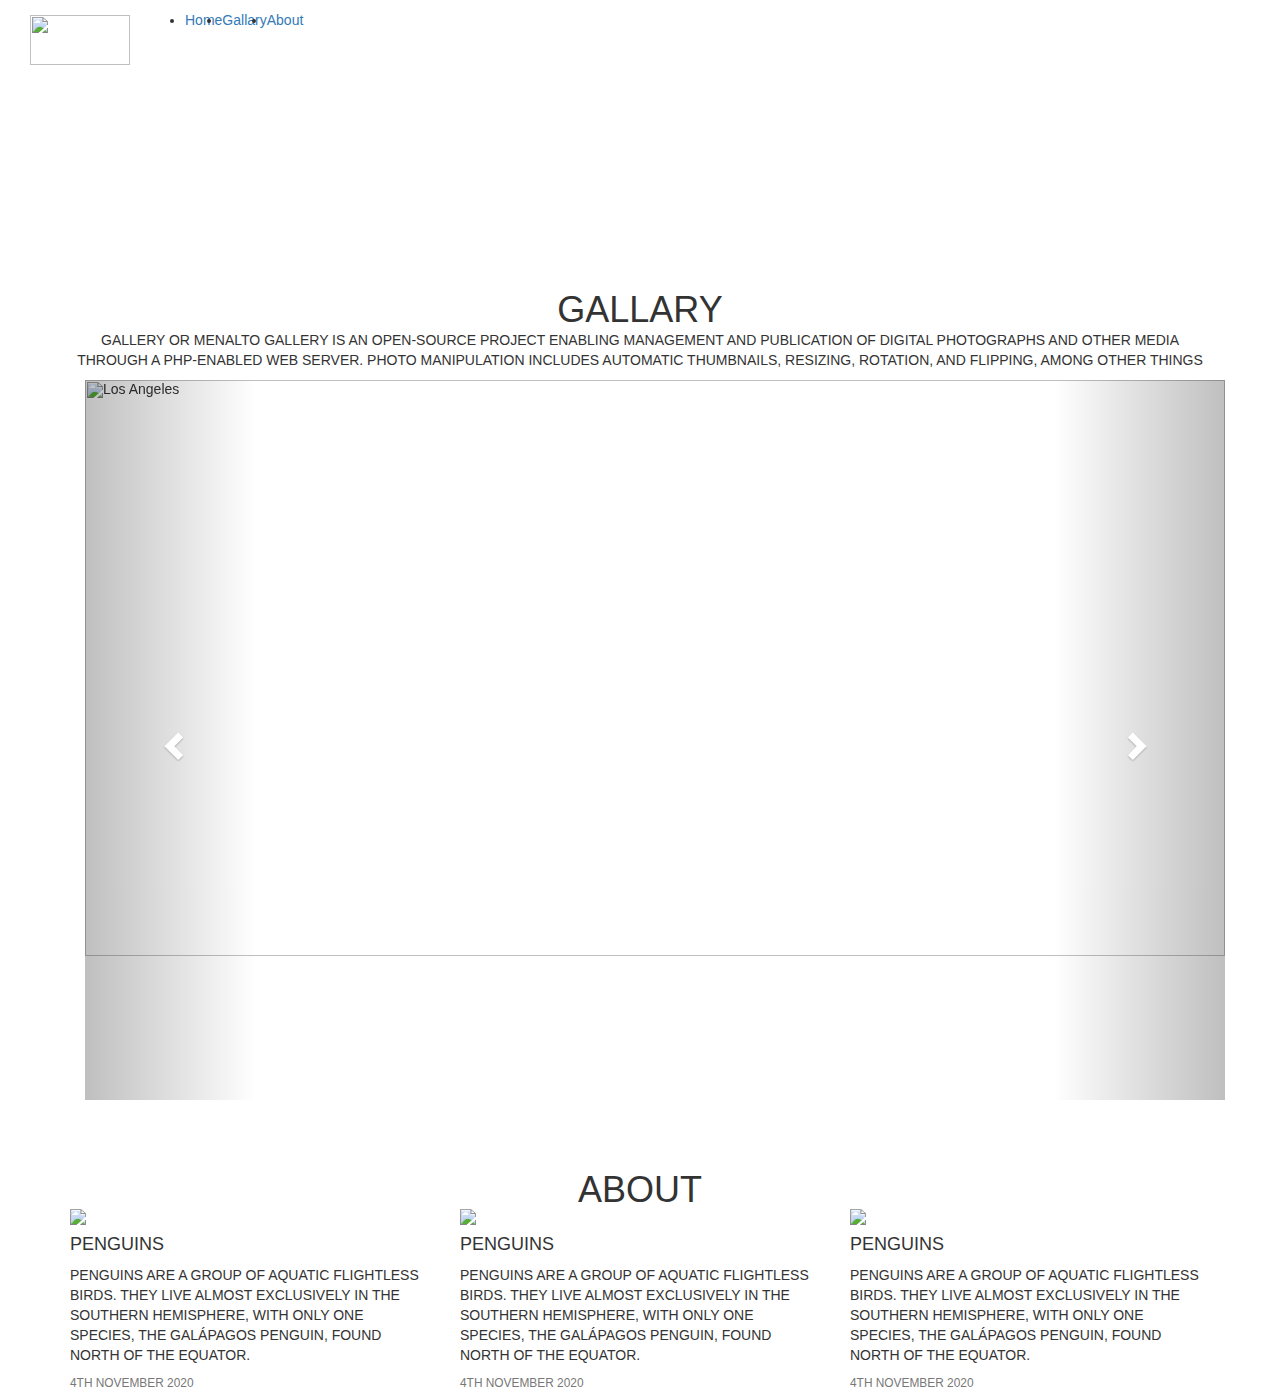
==== demo2.html @ 54f531d8 "Html Files Uploaded" ====
<html  style="scroll-behavior: smooth;">
    <head>
        <title>
            One Page Website
        </title>
        <link rel="stylesheet" href="bootstrap/css/bootstrap.min.css">
        <link rel="stylesheet" href="https://maxcdn.bootstrapcdn.com/bootstrap/3.4.1/css/bootstrap.min.css">
  <script src="https://ajax.googleapis.com/ajax/libs/jquery/3.5.1/jquery.min.js"></script>
  <script src="https://maxcdn.bootstrapcdn.com/bootstrap/3.4.1/js/bootstrap.min.js"></script>
  <style>
      section{
    padding-top: 70px;
 
}
  </style>
    </head>
    <body>
        <div class="container-fluid">
            <div class="navbar-nav navbar-expand bg-dark navbar-dark fixed-top" >
                <a href="demo2.php" class="navbar-brand"><img src="img/mobio-logo.png" height="50px" width="100px"></a>
                <ul class="navbar-nav ml-auto ">
                    <li class="nav-item px-2 h5">
                        <a class="nav-link" href="#home">Home</a>
                    </li>
                    <li class="nav-item px-2 h5">
                        <a class="nav-link" href="#gallary">Gallary</a>
                    </li>
                    <li class="nav-item px-2 h5">
                        <a class="nav-link" href="#about">About</a>
                    </li>
                </ul>
            </div>
        </div>
        <section id="home">
            <div class="container h-100 mw-100" style="background-image: url('img/53.jpg'); background-size: 100% 100%;" >
            </div>
        </section>
        <section id="gallary" style="margin-top: 100px;">
            <div class="container h-100 mx-auto" >
                <div class="text-center text-uppercase  mt-5">
                    <span class="h1 text-decoration-underline">Gallary</span>
                    <p>
                        Gallery or Menalto Gallery is an open-source project enabling management and publication of digital photographs and other media through a PHP-enabled web server. Photo manipulation includes automatic thumbnails, resizing, rotation, and flipping, among other things
                    </p>
                </div>
                <div class="container">
                    <div id="slider" class="carousel slide" data-ride="carousel">
                      <!-- Indicators -->
                      <ol class="carousel-indicators">
                          <li data-target="#slider" data-slide-to="0" class="active"></li>
                          <li data-target="#slider" data-slide-to="1"></li>
                          <li data-target="#slider" data-slide-to="2"></li>
                      </ol>
                      <!-- Wrapper for slides -->
                      <div class="carousel-inner">
                        <div class="item active">
                          <img src="img/Jellyfish.jpg" alt="Los Angeles" style="width:100%; height: 80%;">
                        </div>
                  
                        <div class="item">
                          <img src="img/Koala.jpg" alt="Chicago" style="width:100%; height: 80%;">
                        </div>
                      
                        <div class="item">
                          <img src="img/Lighthouse.jpg" alt="New york" style="width:100%; height: 80%;">
                        </div>
                      </div>
                  
                      <!-- Left and right controls -->
                      <a class="left carousel-control" href="#slider" data-slide="prev">
                        <span class="glyphicon glyphicon-chevron-left"></span>
                          <span class="sr-only">Prev</span>
                      </a>
                      <a class="right carousel-control" href="#slider" data-slide="next">
                        <span class="glyphicon glyphicon-chevron-right"></span>
                          <span class="sr-only">Next</span>
                      </a>
                    </div>
                  </div>
            </div>
        </section>
        <section id="about" class="mt-10">
            <div class="container h-100 mx-auto text-uppercase" >
                <div class="text-center text-uppercase mt-5">
                    <span class="h1">About</span>
                </div>
                <div class="row">
                    <div class="col-md-4">
                        <div class="card">
                            <img class="card-img-top" src="img/Penguins.jpg">
                            <div class="card-body">
                                <h4 class="card-title">
                                    Penguins
                                </h4>
                                <p class="card-text">
                                    Penguins are a group of aquatic flightless birds. They live almost exclusively in the Southern Hemisphere, with only one species, the Galápagos penguin, found north of the equator.
                                    
                                </p>
                                <div class="card-text">
                                    <small class="text-muted">4th November 2020</small>    
                                </div>
                                
                            </div>
                        </div>
                    </div>
                    <div class="col-md-4">
                        <div class="card">
                            <img class="card-img-top" src="img/Penguins.jpg">
                            <div class="card-body">
                                <h4 class="card-title">
                                    Penguins
                                </h4>
                                <p class="card-text">
                                    Penguins are a group of aquatic flightless birds. They live almost exclusively in the Southern Hemisphere, with only one species, the Galápagos penguin, found north of the equator.
                                    
                                </p>
                                <div class="card-text">
                                    <small class="text-muted">4th November 2020</small>    
                                </div>
                                
                            </div>
                        </div>
                    </div>
                    <div class="col-md-4">
                        <div class="card">
                            <img class="card-img-top" src="img/Penguins.jpg">
                            <div class="card-body">
                                <h4 class="card-title">
                                    Penguins
                                </h4>
                                <p class="card-text">
                                    Penguins are a group of aquatic flightless birds. They live almost exclusively in the Southern Hemisphere, with only one species, the Galápagos penguin, found north of the equator.
                                    
                                </p>
                                <div class="card-text">
                                    <small class="text-muted">4th November 2020</small>    
                                </div>
                                
                            </div>
                        </div>
                    </div>
                </div>
            </div>
        </section>
    </body>
</html>
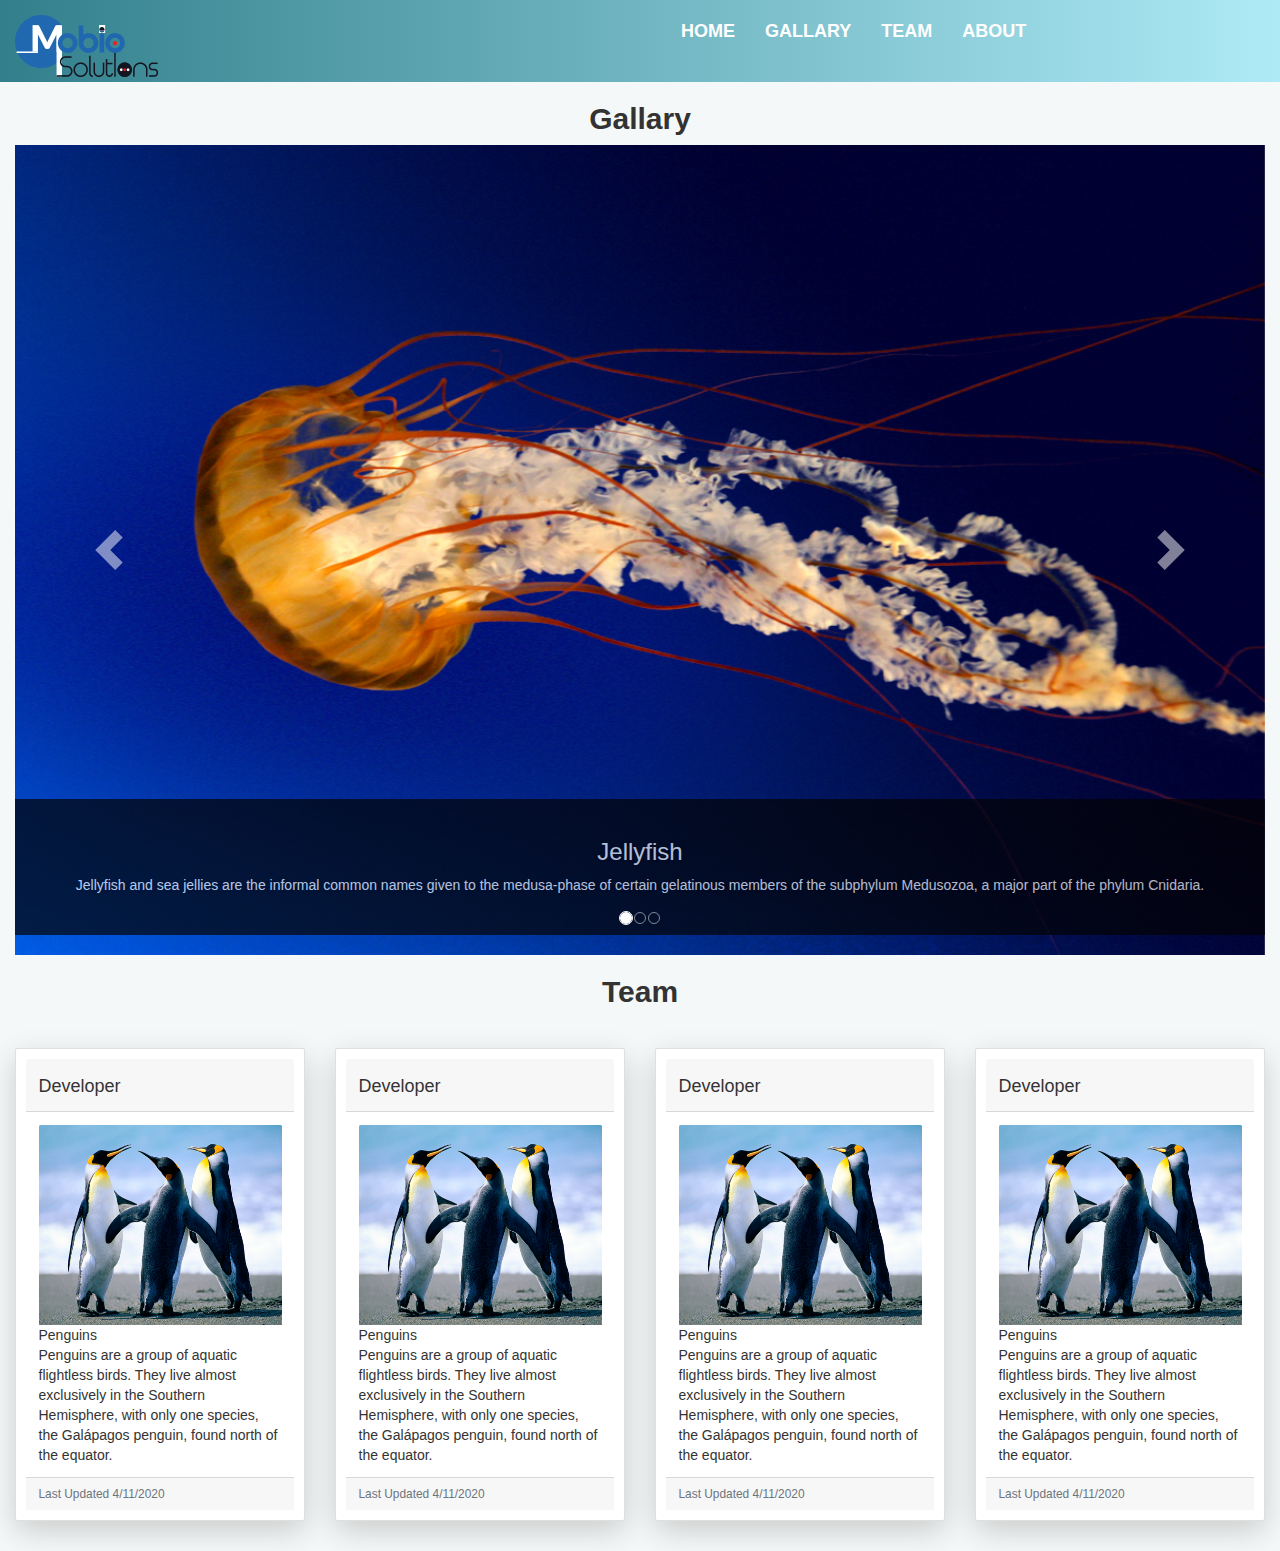
==== commit 688f635a: ""Bostrap Responve Demo"" ====
--- a/demo2.html
+++ b/demo2.html
@@ -4,143 +4,174 @@
             One Page Website
         </title>
         <link rel="stylesheet" href="bootstrap/css/bootstrap.min.css">
+        <script src="bootstrap/js/bootstrap.min.js"></script>
+        <script src="bootstrap2/js/dist/carousel.js"></script>
+        <link rel="stylesheet" href="https://cdn.jsdelivr.net/npm/bootstrap@4.5.3/dist/css/bootstrap.min.css" integrity="sha384-TX8t27EcRE3e/ihU7zmQxVncDAy5uIKz4rEkgIXeMed4M0jlfIDPvg6uqKI2xXr2" crossorigin="anonymous">
+<script src="https://cdn.jsdelivr.net/npm/bootstrap@4.5.3/dist/js/bootstrap.bundle.min.js" integrity="sha384-ho+j7jyWK8fNQe+A12Hb8AhRq26LrZ/JpcUGGOn+Y7RsweNrtN/tE3MoK7ZeZDyx" crossorigin="anonymous"></script>
+        <script src="https://code.jquery.com/jquery-3.5.1.slim.min.js" integrity="sha384-DfXdz2htPH0lsSSs5nCTpuj/zy4C+OGpamoFVy38MVBnE+IbbVYUew+OrCXaRkfj" crossorigin="anonymous"></script>
+<script src="https://cdn.jsdelivr.net/npm/popper.js@1.16.1/dist/umd/popper.min.js" integrity="sha384-9/reFTGAW83EW2RDu2S0VKaIzap3H66lZH81PoYlFhbGU+6BZp6G7niu735Sk7lN" crossorigin="anonymous"></script>
+<script src="https://cdn.jsdelivr.net/npm/bootstrap@4.5.3/dist/js/bootstrap.min.js" integrity="sha384-w1Q4orYjBQndcko6MimVbzY0tgp4pWB4lZ7lr30WKz0vr/aWKhXdBNmNb5D92v7s" crossorigin="anonymous"></script>
         <link rel="stylesheet" href="https://maxcdn.bootstrapcdn.com/bootstrap/3.4.1/css/bootstrap.min.css">
-  <script src="https://ajax.googleapis.com/ajax/libs/jquery/3.5.1/jquery.min.js"></script>
-  <script src="https://maxcdn.bootstrapcdn.com/bootstrap/3.4.1/js/bootstrap.min.js"></script>
+        <script src="https://ajax.googleapis.com/ajax/libs/jquery/3.5.1/jquery.min.js"></script>
+        <script src="https://maxcdn.bootstrapcdn.com/bootstrap/3.4.1/js/bootstrap.min.js"></script>
   <style>
-      section{
-    padding-top: 70px;
- 
-}
-  </style>
+      /* section{
+        padding-top: 70px;   
+    } */
+    li a{
+        color: white;
+    }
+    .carousel-item img{
+        width: 100%;
+        height: 90%;
+    }
+    .carousel-control-next-icon, .carousel-control-prev-icon{
+        width: 40px;
+        height: 40px;
+    }
+    .carousel-caption{
+        background-color: rgb(3, 3, 3);
+        width:100%;
+        left: 0;
+        opacity: 0.7;
+        color: white;
+    }
+    </style>
     </head>
     <body>
-        <div class="container-fluid">
-            <div class="navbar-nav navbar-expand bg-dark navbar-dark fixed-top" >
-                <a href="demo2.php" class="navbar-brand"><img src="img/mobio-logo.png" height="50px" width="100px"></a>
-                <ul class="navbar-nav ml-auto ">
-                    <li class="nav-item px-2 h5">
-                        <a class="nav-link" href="#home">Home</a>
-                    </li>
-                    <li class="nav-item px-2 h5">
-                        <a class="nav-link" href="#gallary">Gallary</a>
-                    </li>
-                    <li class="nav-item px-2 h5">
-                        <a class="nav-link" href="#about">About</a>
-                    </li>
-                </ul>
+        
+        <div class="row" style="background-image: linear-gradient(to right, rgb(49, 126, 139), rgb(175, 236, 247));">
+            <div class="col-md-6">
+                <a class="navbar-brand" href="#"><img src="img/mobio-logo.png"></a>
+            </div>
+            <div class="col-md-5">
+                <nav class="navbar navbar-expand text-uppercase" >
+                        <ul class="nav navbar-nav h4 font-weight-bold text-center" >
+                        <li><a href="#" >Home</a></li>
+                        <li><a href="#gallary">Gallary</a></li>
+                        <li><a href="#team">Team</a></li>
+                        <li><a href="#">About</a></li>
+                        </ul>
+                    </nav>
             </div>
         </div>
-        <section id="home">
-            <div class="container h-100 mw-100" style="background-image: url('img/53.jpg'); background-size: 100% 100%;" >
-            </div>
-        </section>
-        <section id="gallary" style="margin-top: 100px;">
-            <div class="container h-100 mx-auto" >
-                <div class="text-center text-uppercase  mt-5">
-                    <span class="h1 text-decoration-underline">Gallary</span>
-                    <p>
-                        Gallery or Menalto Gallery is an open-source project enabling management and publication of digital photographs and other media through a PHP-enabled web server. Photo manipulation includes automatic thumbnails, resizing, rotation, and flipping, among other things
-                    </p>
-                </div>
-                <div class="container">
-                    <div id="slider" class="carousel slide" data-ride="carousel">
-                      <!-- Indicators -->
-                      <ol class="carousel-indicators">
-                          <li data-target="#slider" data-slide-to="0" class="active"></li>
-                          <li data-target="#slider" data-slide-to="1"></li>
-                          <li data-target="#slider" data-slide-to="2"></li>
-                      </ol>
-                      <!-- Wrapper for slides -->
-                      <div class="carousel-inner">
-                        <div class="item active">
-                          <img src="img/Jellyfish.jpg" alt="Los Angeles" style="width:100%; height: 80%;">
-                        </div>
-                  
-                        <div class="item">
-                          <img src="img/Koala.jpg" alt="Chicago" style="width:100%; height: 80%;">
-                        </div>
-                      
-                        <div class="item">
-                          <img src="img/Lighthouse.jpg" alt="New york" style="width:100%; height: 80%;">
-                        </div>
-                      </div>
-                  
-                      <!-- Left and right controls -->
-                      <a class="left carousel-control" href="#slider" data-slide="prev">
-                        <span class="glyphicon glyphicon-chevron-left"></span>
-                          <span class="sr-only">Prev</span>
-                      </a>
-                      <a class="right carousel-control" href="#slider" data-slide="next">
-                        <span class="glyphicon glyphicon-chevron-right"></span>
-                          <span class="sr-only">Next</span>
-                      </a>
-                    </div>
-                  </div>
-            </div>
-        </section>
-        <section id="about" class="mt-10">
-            <div class="container h-100 mx-auto text-uppercase" >
-                <div class="text-center text-uppercase mt-5">
-                    <span class="h1">About</span>
-                </div>
-                <div class="row">
-                    <div class="col-md-4">
-                        <div class="card">
-                            <img class="card-img-top" src="img/Penguins.jpg">
-                            <div class="card-body">
-                                <h4 class="card-title">
-                                    Penguins
-                                </h4>
-                                <p class="card-text">
-                                    Penguins are a group of aquatic flightless birds. They live almost exclusively in the Southern Hemisphere, with only one species, the Galápagos penguin, found north of the equator.
-                                    
-                                </p>
-                                <div class="card-text">
-                                    <small class="text-muted">4th November 2020</small>    
-                                </div>
-                                
+
+        <div id="gallary" class="container-fluid" style="background-color: rgb(245, 248, 248);">
+            <h2 style="text-align:center; font-weight: bold;">Gallary</h2>
+                <div class="carousel slide" data-ride="carousel" data-interval="5000" id="slider" data-pause="false">
+                    <div class="carousel-inner" >
+                        <div class="carousel-item active">
+                            <img src="img/Jellyfish.jpg">
+                            <div class="carousel-caption">
+                                <h3>Jellyfish</h3>
+                                <p>Jellyfish and sea jellies are the informal common names given to the medusa-phase of certain gelatinous members of the subphylum Medusozoa, a major part of the phylum Cnidaria.</p>
                             </div>
                         </div>
-                    </div>
-                    <div class="col-md-4">
-                        <div class="card">
-                            <img class="card-img-top" src="img/Penguins.jpg">
-                            <div class="card-body">
-                                <h4 class="card-title">
-                                    Penguins
-                                </h4>
-                                <p class="card-text">
-                                    Penguins are a group of aquatic flightless birds. They live almost exclusively in the Southern Hemisphere, with only one species, the Galápagos penguin, found north of the equator.
-                                    
-                                </p>
-                                <div class="card-text">
-                                    <small class="text-muted">4th November 2020</small>    
-                                </div>
-                                
+                        <div class="carousel-item">
+                            <img src="img/Koala.jpg">
+                            <div class="carousel-caption">
+                                <h3>Koala</h3>
+                                <p>The koala or, inaccurately, koala bear is an arboreal herbivorous marsupial native to Australia. It is the only extant representative of the family Phascolarctidae and its closest living relatives are the wombats, which are members of the family Vombatidae.</p>
                             </div>
                         </div>
+                        <div class="carousel-item">
+                            <img src="img/Lighthouse.jpg">
+                            <div class="carousel-caption">
+                                <h3>Lighthouse</h3>
+                                <p>Lighthouses mark dangerous coastlines, hazardous shoals, reefs, rocks, and safe entries to harbors; they also assist in aerial navigation. Once widely used, the number of operational lighthouses has declined due to the expense of maintenance and has become uneconomical since the advent of cheaper and often much more effective electronic navigational system</p>
+                            </div>
+                        </div>
+                        <a href="#slider" class="carousel-control-next" data-slide="next">
+                            <span class="carousel-control-next-icon"></span>
+                        </a>
+                        <a href="#slider" class="carousel-control-prev" data-slide="prev">
+                            <span class="carousel-control-prev-icon"></span>
+                        </a>
+                        <ul class="carousel-indicators">
+                            <li data-target="#slider" data-slide-to="0" class="active"></li>
+                            <li data-target="#slider" data-slide-to="1"></li>
+                            <li data-target="#slider" data-slide-to="2"></li>
+                        </ul>
                     </div>
-                    <div class="col-md-4">
-                        <div class="card">
-                            <img class="card-img-top" src="img/Penguins.jpg">
-                            <div class="card-body">
-                                <h4 class="card-title">
-                                    Penguins
-                                </h4>
-                                <p class="card-text">
-                                    Penguins are a group of aquatic flightless birds. They live almost exclusively in the Southern Hemisphere, with only one species, the Galápagos penguin, found north of the equator.
-                                    
-                                </p>
-                                <div class="card-text">
-                                    <small class="text-muted">4th November 2020</small>    
-                                </div>
-                                
-                            </div>
+                </div>
+        </div>
+
+        <div id="team" class="container-fluid" style="background-color: rgb(245, 248, 248);">
+            <h2 style="text-align:center; font-weight: bold;">Team</h2>
+            <div class="row" >
+                <div class="col-md-3">
+                    <div class="card shadow-lg p-3 my-5 bg-white rounded">
+                        <div class="card-header">
+                            <h4 class="card-title">Developer</h4>
+                        </div>
+                        <div class="card-body">
+                            <img class="card-img-top" src="img/Penguins.jpg" height="200px" width="150px">
+                            <span class="card-title"> Penguins</span>
+                            <p class="card-text">
+                                Penguins are a group of aquatic flightless birds. They live almost exclusively in the Southern Hemisphere, with only one species, the Galápagos penguin, found north of the equator.
+                            </p>
+                        </div>
+                        <div class="card-footer">
+                            <small class="text-muted">Last Updated 4/11/2020</small>
                         </div>
                     </div>
                 </div>
+                <div class="col-md-3">
+                    <div class="card shadow-lg p-3 my-5 bg-white rounded">
+                        <div class="card-header">
+                            <h4 class="card-title">Developer</h4>
+                        </div>
+                        <div class="card-body">
+                            <img class="card-img-top" src="img/Penguins.jpg" height="200px" width="150px">
+                            <span class="card-title"> Penguins</span>
+                            <p class="card-text">
+                                Penguins are a group of aquatic flightless birds. They live almost exclusively in the Southern Hemisphere, with only one species, the Galápagos penguin, found north of the equator.
+                            </p>
+                        </div>
+                        <div class="card-footer">
+                            <small class="text-muted">Last Updated 4/11/2020</small>
+                        </div>
+                    </div>
+                </div>
+                <div class="col-md-3">
+                    <div class="card shadow-lg p-3 my-5 bg-white rounded">
+                        <div class="card-header">
+                            <h4 class="card-title">Developer</h4>
+                        </div>
+                        <div class="card-body">
+                            <img class="card-img-top" src="img/Penguins.jpg" height="200px" width="150px">
+                            <span class="card-title"> Penguins</span>
+                            <p class="card-text">
+                                Penguins are a group of aquatic flightless birds. They live almost exclusively in the Southern Hemisphere, with only one species, the Galápagos penguin, found north of the equator.
+                            </p>
+                        </div>
+                        <div class="card-footer">
+                            <small class="text-muted">Last Updated 4/11/2020</small>
+                        </div>
+                    </div>
+                </div>
+                <div class="col-md-3">
+                    <div class="card shadow-lg p-3 my-5 bg-white rounded">
+                        <div class="card-header">
+                            <h4 class="card-title">Developer</h4>
+                        </div>
+                        <div class="card-body">
+                            <img class="card-img-top" src="img/Penguins.jpg" height="200px" width="150px">
+                            <span class="card-title"> Penguins</span>
+                            <p class="card-text">
+                                Penguins are a group of aquatic flightless birds. They live almost exclusively in the Southern Hemisphere, with only one species, the Galápagos penguin, found north of the equator.
+                            </p>
+                        </div>
+                        <div class="card-footer">
+                            <small class="text-muted">Last Updated 4/11/2020</small>
+                        </div>
+                    </div>
+                </div>  
             </div>
-        </section>
+        </div>
+        
+        
+        
+        
     </body>
-</html>+</html>
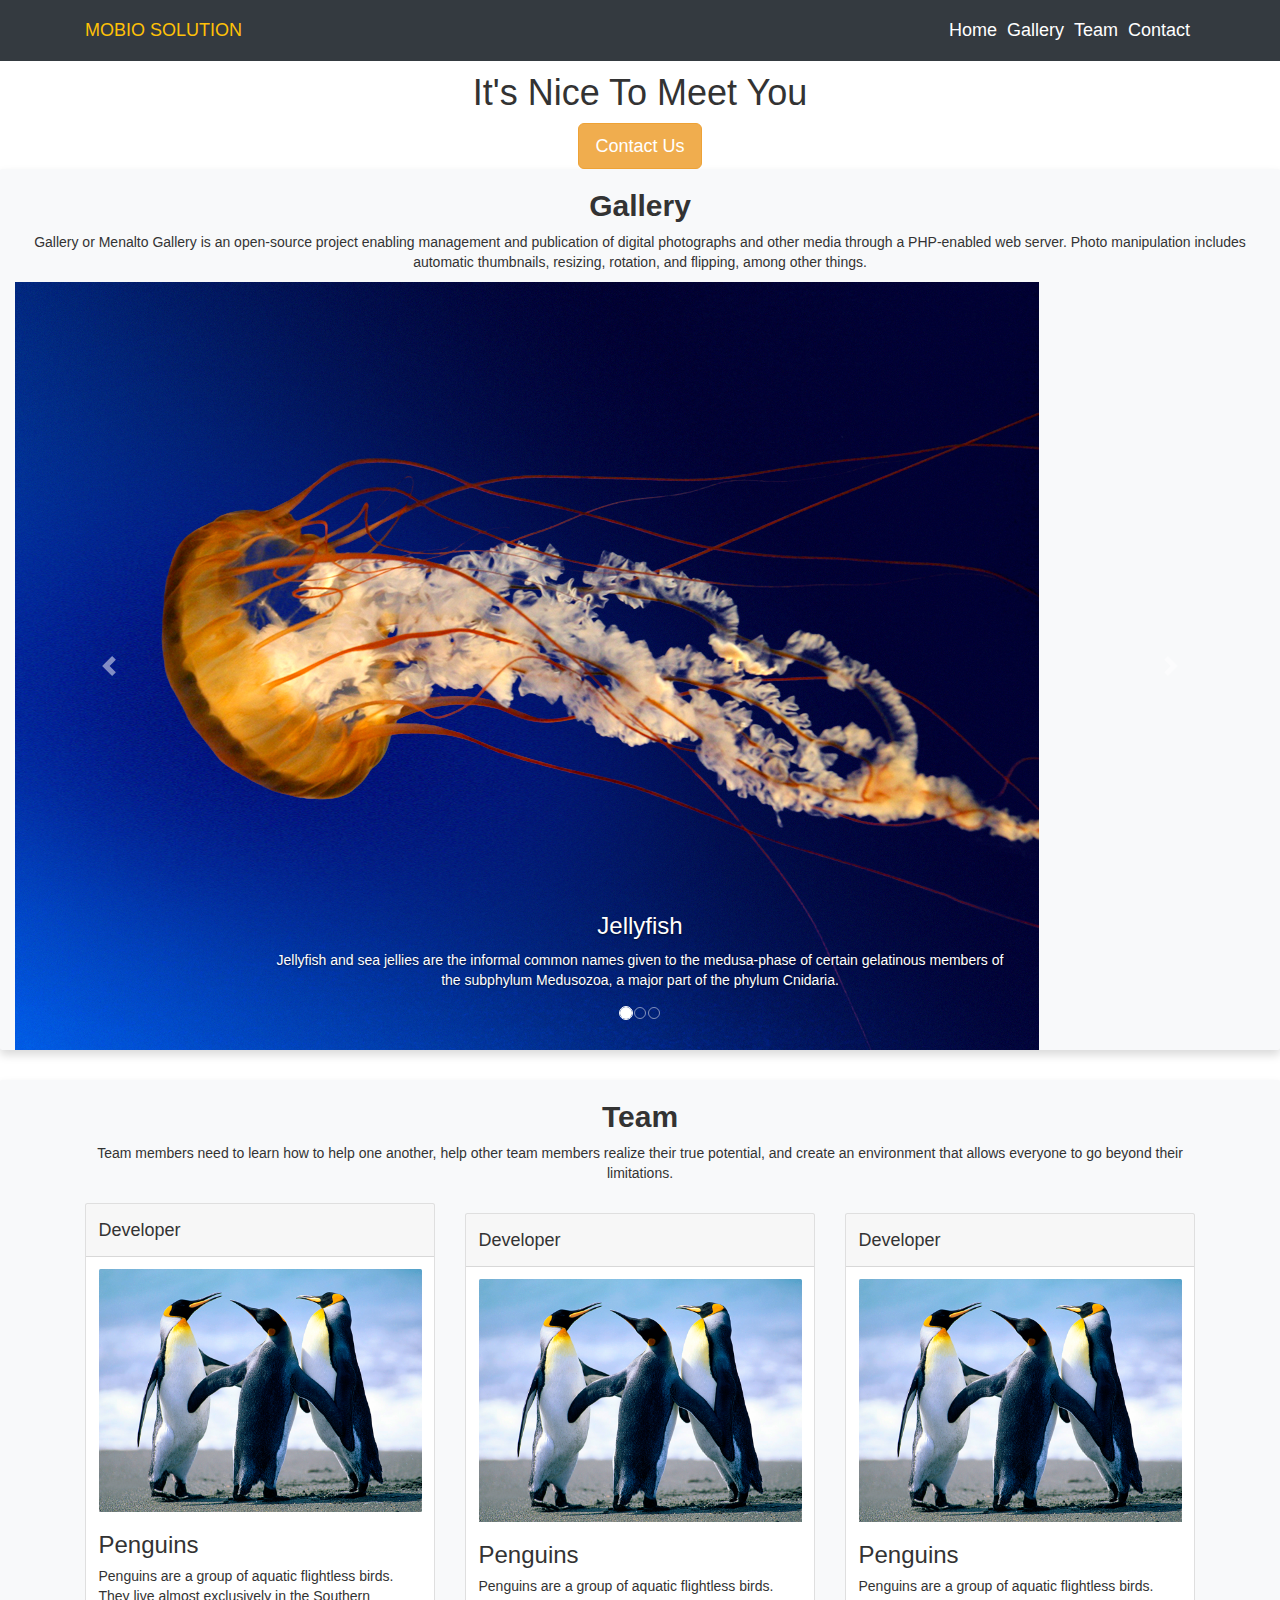
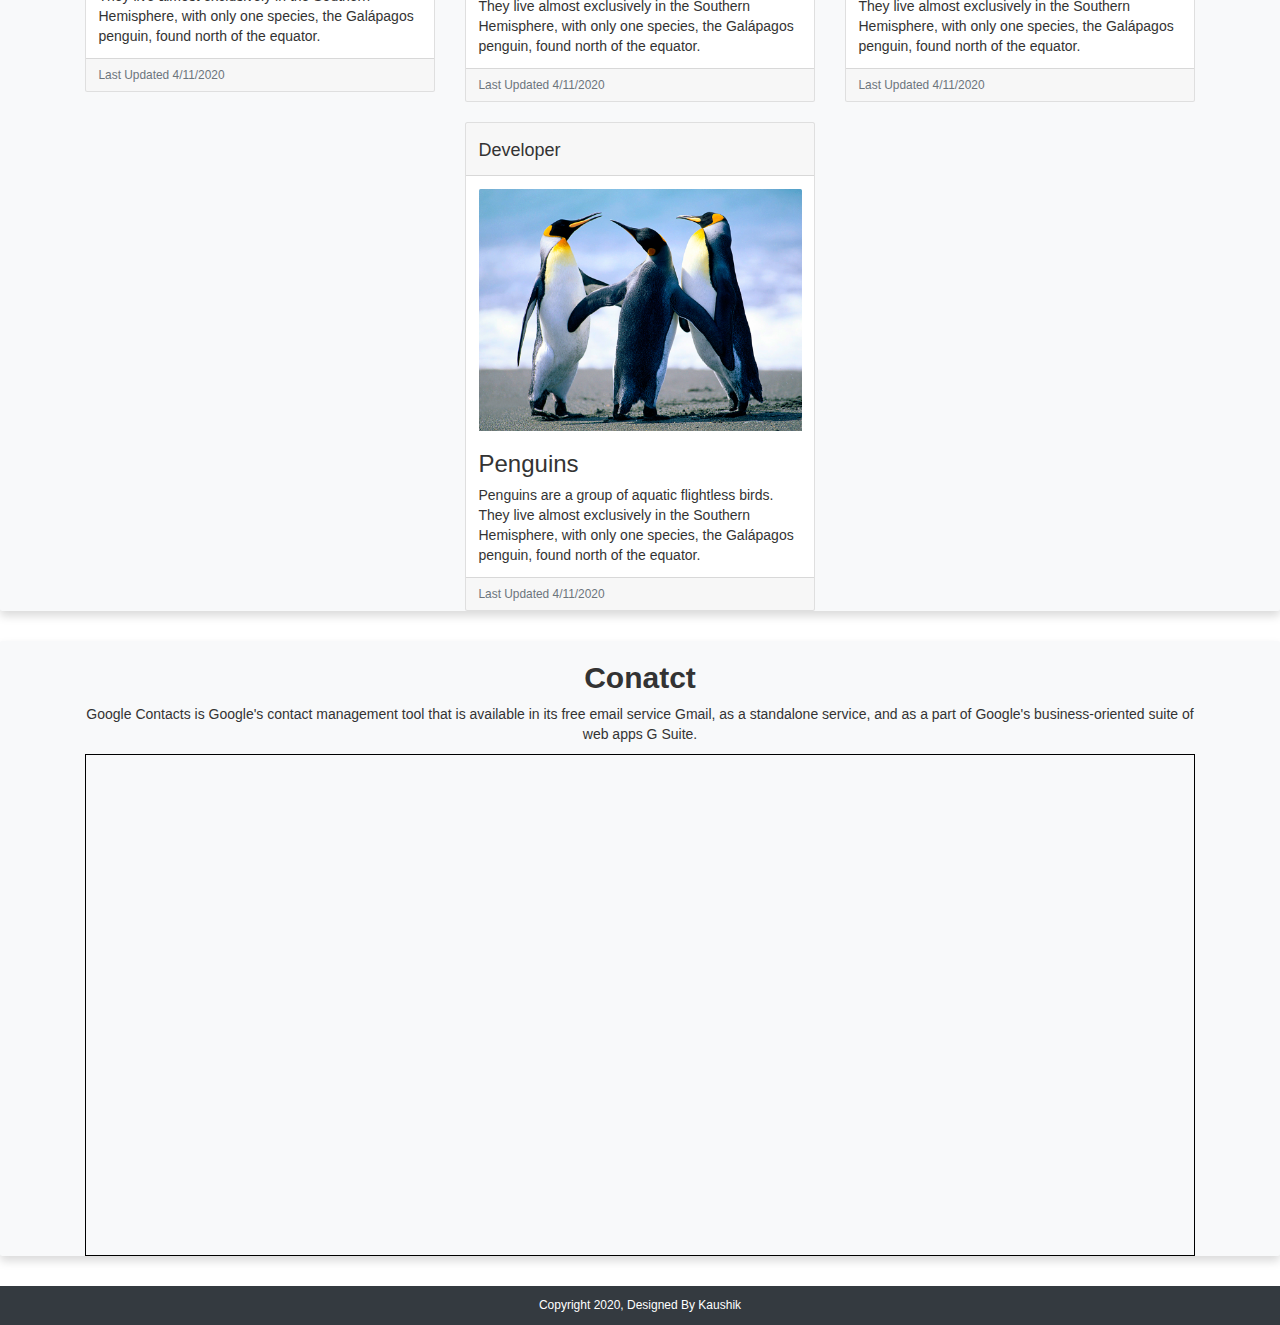
==== commit 399542d6: "File Updated" ====
--- a/demo2.html
+++ b/demo2.html
@@ -1,177 +1,185 @@
-<html  style="scroll-behavior: smooth;">
-    <head>
-        <title>
-            One Page Website
-        </title>
-        <link rel="stylesheet" href="bootstrap/css/bootstrap.min.css">
-        <script src="bootstrap/js/bootstrap.min.js"></script>
-        <script src="bootstrap2/js/dist/carousel.js"></script>
-        <link rel="stylesheet" href="https://cdn.jsdelivr.net/npm/bootstrap@4.5.3/dist/css/bootstrap.min.css" integrity="sha384-TX8t27EcRE3e/ihU7zmQxVncDAy5uIKz4rEkgIXeMed4M0jlfIDPvg6uqKI2xXr2" crossorigin="anonymous">
-<script src="https://cdn.jsdelivr.net/npm/bootstrap@4.5.3/dist/js/bootstrap.bundle.min.js" integrity="sha384-ho+j7jyWK8fNQe+A12Hb8AhRq26LrZ/JpcUGGOn+Y7RsweNrtN/tE3MoK7ZeZDyx" crossorigin="anonymous"></script>
-        <script src="https://code.jquery.com/jquery-3.5.1.slim.min.js" integrity="sha384-DfXdz2htPH0lsSSs5nCTpuj/zy4C+OGpamoFVy38MVBnE+IbbVYUew+OrCXaRkfj" crossorigin="anonymous"></script>
-<script src="https://cdn.jsdelivr.net/npm/popper.js@1.16.1/dist/umd/popper.min.js" integrity="sha384-9/reFTGAW83EW2RDu2S0VKaIzap3H66lZH81PoYlFhbGU+6BZp6G7niu735Sk7lN" crossorigin="anonymous"></script>
-<script src="https://cdn.jsdelivr.net/npm/bootstrap@4.5.3/dist/js/bootstrap.min.js" integrity="sha384-w1Q4orYjBQndcko6MimVbzY0tgp4pWB4lZ7lr30WKz0vr/aWKhXdBNmNb5D92v7s" crossorigin="anonymous"></script>
-        <link rel="stylesheet" href="https://maxcdn.bootstrapcdn.com/bootstrap/3.4.1/css/bootstrap.min.css">
-        <script src="https://ajax.googleapis.com/ajax/libs/jquery/3.5.1/jquery.min.js"></script>
-        <script src="https://maxcdn.bootstrapcdn.com/bootstrap/3.4.1/js/bootstrap.min.js"></script>
-  <style>
-      /* section{
-        padding-top: 70px;   
-    } */
-    li a{
-        color: white;
-    }
-    .carousel-item img{
-        width: 100%;
-        height: 90%;
-    }
-    .carousel-control-next-icon, .carousel-control-prev-icon{
-        width: 40px;
-        height: 40px;
-    }
-    .carousel-caption{
-        background-color: rgb(3, 3, 3);
-        width:100%;
-        left: 0;
-        opacity: 0.7;
-        color: white;
-    }
-    </style>
-    </head>
-    <body>
-        
-        <div class="row" style="background-image: linear-gradient(to right, rgb(49, 126, 139), rgb(175, 236, 247));">
-            <div class="col-md-6">
-                <a class="navbar-brand" href="#"><img src="img/mobio-logo.png"></a>
-            </div>
-            <div class="col-md-5">
-                <nav class="navbar navbar-expand text-uppercase" >
-                        <ul class="nav navbar-nav h4 font-weight-bold text-center" >
-                        <li><a href="#" >Home</a></li>
-                        <li><a href="#gallary">Gallary</a></li>
-                        <li><a href="#team">Team</a></li>
-                        <li><a href="#">About</a></li>
-                        </ul>
-                    </nav>
-            </div>
-        </div>
-
-        <div id="gallary" class="container-fluid" style="background-color: rgb(245, 248, 248);">
-            <h2 style="text-align:center; font-weight: bold;">Gallary</h2>
-                <div class="carousel slide" data-ride="carousel" data-interval="5000" id="slider" data-pause="false">
-                    <div class="carousel-inner" >
-                        <div class="carousel-item active">
-                            <img src="img/Jellyfish.jpg">
-                            <div class="carousel-caption">
-                                <h3>Jellyfish</h3>
-                                <p>Jellyfish and sea jellies are the informal common names given to the medusa-phase of certain gelatinous members of the subphylum Medusozoa, a major part of the phylum Cnidaria.</p>
-                            </div>
-                        </div>
-                        <div class="carousel-item">
-                            <img src="img/Koala.jpg">
-                            <div class="carousel-caption">
-                                <h3>Koala</h3>
-                                <p>The koala or, inaccurately, koala bear is an arboreal herbivorous marsupial native to Australia. It is the only extant representative of the family Phascolarctidae and its closest living relatives are the wombats, which are members of the family Vombatidae.</p>
-                            </div>
-                        </div>
-                        <div class="carousel-item">
-                            <img src="img/Lighthouse.jpg">
-                            <div class="carousel-caption">
-                                <h3>Lighthouse</h3>
-                                <p>Lighthouses mark dangerous coastlines, hazardous shoals, reefs, rocks, and safe entries to harbors; they also assist in aerial navigation. Once widely used, the number of operational lighthouses has declined due to the expense of maintenance and has become uneconomical since the advent of cheaper and often much more effective electronic navigational system</p>
-                            </div>
-                        </div>
-                        <a href="#slider" class="carousel-control-next" data-slide="next">
-                            <span class="carousel-control-next-icon"></span>
-                        </a>
-                        <a href="#slider" class="carousel-control-prev" data-slide="prev">
-                            <span class="carousel-control-prev-icon"></span>
-                        </a>
-                        <ul class="carousel-indicators">
-                            <li data-target="#slider" data-slide-to="0" class="active"></li>
-                            <li data-target="#slider" data-slide-to="1"></li>
-                            <li data-target="#slider" data-slide-to="2"></li>
-                        </ul>
-                    </div>
-                </div>
-        </div>
-
-        <div id="team" class="container-fluid" style="background-color: rgb(245, 248, 248);">
-            <h2 style="text-align:center; font-weight: bold;">Team</h2>
-            <div class="row" >
-                <div class="col-md-3">
-                    <div class="card shadow-lg p-3 my-5 bg-white rounded">
-                        <div class="card-header">
-                            <h4 class="card-title">Developer</h4>
-                        </div>
-                        <div class="card-body">
-                            <img class="card-img-top" src="img/Penguins.jpg" height="200px" width="150px">
-                            <span class="card-title"> Penguins</span>
-                            <p class="card-text">
-                                Penguins are a group of aquatic flightless birds. They live almost exclusively in the Southern Hemisphere, with only one species, the Galápagos penguin, found north of the equator.
-                            </p>
-                        </div>
-                        <div class="card-footer">
-                            <small class="text-muted">Last Updated 4/11/2020</small>
-                        </div>
-                    </div>
-                </div>
-                <div class="col-md-3">
-                    <div class="card shadow-lg p-3 my-5 bg-white rounded">
-                        <div class="card-header">
-                            <h4 class="card-title">Developer</h4>
-                        </div>
-                        <div class="card-body">
-                            <img class="card-img-top" src="img/Penguins.jpg" height="200px" width="150px">
-                            <span class="card-title"> Penguins</span>
-                            <p class="card-text">
-                                Penguins are a group of aquatic flightless birds. They live almost exclusively in the Southern Hemisphere, with only one species, the Galápagos penguin, found north of the equator.
-                            </p>
-                        </div>
-                        <div class="card-footer">
-                            <small class="text-muted">Last Updated 4/11/2020</small>
-                        </div>
-                    </div>
-                </div>
-                <div class="col-md-3">
-                    <div class="card shadow-lg p-3 my-5 bg-white rounded">
-                        <div class="card-header">
-                            <h4 class="card-title">Developer</h4>
-                        </div>
-                        <div class="card-body">
-                            <img class="card-img-top" src="img/Penguins.jpg" height="200px" width="150px">
-                            <span class="card-title"> Penguins</span>
-                            <p class="card-text">
-                                Penguins are a group of aquatic flightless birds. They live almost exclusively in the Southern Hemisphere, with only one species, the Galápagos penguin, found north of the equator.
-                            </p>
-                        </div>
-                        <div class="card-footer">
-                            <small class="text-muted">Last Updated 4/11/2020</small>
-                        </div>
-                    </div>
-                </div>
-                <div class="col-md-3">
-                    <div class="card shadow-lg p-3 my-5 bg-white rounded">
-                        <div class="card-header">
-                            <h4 class="card-title">Developer</h4>
-                        </div>
-                        <div class="card-body">
-                            <img class="card-img-top" src="img/Penguins.jpg" height="200px" width="150px">
-                            <span class="card-title"> Penguins</span>
-                            <p class="card-text">
-                                Penguins are a group of aquatic flightless birds. They live almost exclusively in the Southern Hemisphere, with only one species, the Galápagos penguin, found north of the equator.
-                            </p>
-                        </div>
-                        <div class="card-footer">
-                            <small class="text-muted">Last Updated 4/11/2020</small>
-                        </div>
-                    </div>
-                </div>  
-            </div>
-        </div>
-        
-        
-        
-        
-    </body>
-</html>
+<html  style="scroll-behavior: smooth;">
+    <head>
+        <title>
+            One Page Website
+        </title>
+        <meta name="viewport" content="width=device-width, initial-scale=1">
+        <link rel="stylesheet" href="css/style2.css">
+        <link rel="stylesheet" href="bootstrap/css/bootstrap.min.css">
+        <script src="https://ajax.googleapis.com/ajax/libs/jquery/3.5.1/jquery.min.js"></script>
+        <script src="bootstrap/js/bootstrap.min.js"></script>
+        <link rel="stylesheet" href="https://maxcdn.bootstrapcdn.com/bootstrap/3.4.1/css/bootstrap.min.css">
+
+        <!-- jQuery library -->
+        <script src="https://ajax.googleapis.com/ajax/libs/jquery/3.5.1/jquery.min.js"></script>
+
+        <!-- Latest compiled JavaScript -->
+        <script src="https://maxcdn.bootstrapcdn.com/bootstrap/3.4.1/js/bootstrap.min.js"></script>
+
+    </head>
+    <body>
+        
+        
+        <section id="home">
+            <div class="bgimg" >
+                <nav class="navbar navbar-expand-md bg-dark navbar-dark navbar-fixed-top">
+                    <div class="container">
+                        <a class="navbar-brand text-warning" href="#">MOBIO SOLUTION</a>
+
+                        <button type="button" class="navbar-toggler" data-toggle="collapse" data-target="#navbar">
+                            <span class="navbar-toggler-icon"></span>
+                        </button>
+                        <div class="collapse navbar-collapse text-center" id="navbar">
+                            <ul class="navbar-nav float-right h4">
+                                <li class="nav-item"><a class="nav-link text-white" href="#home" >Home</a></li>
+                                <li class="nav-item"><a class="nav-link text-white" href="#gallery">Gallery</a></li>
+                                <li class="nav-item"><a class="nav-link text-white" href="#team">Team</a></li>  
+                                <li class="nav-item"><a class="nav-link text-white" href="#contact">Contact</a></li>
+                            </ul>
+                        </div>
+                    </div>
+                </nav>
+                <div class="container text-center headerset">
+                    <h2>Welcome To Our Website </h2>
+                    <h1>It's Nice To Meet You</h1>
+                    <button class="btn btn-warning btn-lg text-white">Contact Us</button>
+                </div>
+            </div>
+        </section>
+
+        <section id="gallery" class="shadow mb-5 bg-light rounded">
+            <div class="container-fluid">
+                <h2 style="text-align:center; font-weight: bold;">Gallery</h2>
+                <p class="text-center">Gallery or Menalto Gallery is an open-source project enabling management and publication of digital photographs and other media through a PHP-enabled web server. Photo manipulation includes automatic thumbnails, resizing, rotation, and flipping, among other things.</p>
+                    <div class="carousel slide" data-ride="carousel" data-interval="5000" id="slider" data-pause="false">
+                        <div class="carousel-inner" >
+                            <div class="carousel-item active">
+                                <img class="img-responsive" src="img/Jellyfish.jpg">
+                                <div class="carousel-caption d-none d-md-block">
+                                    <h3>Jellyfish</h3>
+                                    <p>Jellyfish and sea jellies are the informal common names given to the medusa-phase of certain gelatinous members of the subphylum Medusozoa, a major part of the phylum Cnidaria.</p>
+                                </div>
+                            </div>
+                            <div class="carousel-item">
+                                <img class="img-responsive" src="img/Koala.jpg">
+                                <div class="carousel-caption d-none d-md-block">
+                                    <h3>Koala</h3>
+                                    <p>The koala or, inaccurately, koala bear is an arboreal herbivorous marsupial native to Australia. It is the only extant representative of the family Phascolarctidae and its closest living relatives are the wombats, which are members of the family Vombatidae.</p>
+                                </div>
+                            </div>
+                            <div class="carousel-item">
+                                <img class="img-responsive" src="img/Lighthouse.jpg">
+                                <div class="carousel-caption d-none d-md-block">
+                                    <h3>Lighthouse</h3>
+                                    <p>Lighthouses mark dangerous coastlines, hazardous shoals, reefs, rocks, and safe entries to harbors; they also assist in aerial navigation. Once widely used, the number of operational lighthouses has declined due to the expense of maintenance and has become uneconomical since the advent of cheaper and often much more effective electronic navigational system</p>
+                                </div>
+                            </div>
+                            <a href="#slider" class="carousel-control-next" data-slide="next">
+                                <span class="carousel-control-next-icon"></span>
+                            </a>
+                            <a href="#slider" class="carousel-control-prev" data-slide="prev">
+                                <span class="carousel-control-prev-icon"></span>
+                            </a>
+                            <ul class="carousel-indicators">
+                                <li data-target="#slider" data-slide-to="0" class="active"></li>
+                                <li data-target="#slider" data-slide-to="1"></li>
+                                <li data-target="#slider" data-slide-to="2"></li>
+                            </ul>
+                        </div>
+                    </div>
+            </div>
+        </section>
+
+        <section  id="team" class="shadow mb-5 bg-light rounded">
+            <div class="container" >
+                <h2 style="text-align:center; font-weight: bold;">Team</h2>
+                <p class="text-center">Team members need to learn how to help one another, help other team members realize their true potential, and create an environment that allows everyone to go beyond their limitations.</p>
+                <div class="row">
+                    <div class="col-md-3 col-sm-12 col-lg-4 d-block m-auto"  style="margin:-top 20px!important;" >
+                        <div class="card ">
+                            <div class="card-header">
+                                <h4 class="card-title">Developer</h4>
+                            </div>
+                            <div class="card-body">
+                                <img class="card-img img-fluid img-responsive" src="img/Penguins.jpg" height="200px" width="150px">
+                                <h3 class="card-title"> Penguins</h3>
+                                <p class="card-text">
+                                    Penguins are a group of aquatic flightless birds. They live almost exclusively in the Southern Hemisphere, with only one species, the Galápagos penguin, found north of the equator.
+                                </p>
+                            </div>
+                            <div class="card-footer">
+                                <small class="text-muted">Last Updated 4/11/2020</small>
+                            </div>
+                        </div>
+                    </div>
+                    <div class="col-md-3 col-sm-12 col-lg-4 d-block m-auto"  style="margin-top:20px !important;">
+                        <div class="card ">
+                            <div class="card-header">
+                                <h4 class="card-title">Developer</h4>
+                            </div>
+                            <div class="card-body">
+                                <img class="card-img-top img-responsive" src="img/Penguins.jpg" height="200px" width="150px">
+                                <h3 class="card-title"> Penguins</h3>
+                                <p class="card-text">
+                                    Penguins are a group of aquatic flightless birds. They live almost exclusively in the Southern Hemisphere, with only one species, the Galápagos penguin, found north of the equator.
+                                </p>
+                            </div>
+                            <div class="card-footer">
+                                <small class="text-muted">Last Updated 4/11/2020</small>
+                            </div>
+                        </div>
+                    </div>
+                    <div class="col-md-3 col-sm-12 col-lg-4 d-block m-auto"  style="margin-top:20px !important;">
+                        <div class="card ">
+                            <div class="card-header">
+                                <h4 class="card-title">Developer</h4>
+                            </div>
+                            <div class="card-body">
+                                <img class="card-img-top img-responsive" src="img/Penguins.jpg" height="200px" width="150px">
+                                <h3 class="card-title"> Penguins</h3>
+                                <p class="card-text">
+                                    Penguins are a group of aquatic flightless birds. They live almost exclusively in the Southern Hemisphere, with only one species, the Galápagos penguin, found north of the equator.
+                                </p>
+                            </div>
+                            <div class="card-footer">
+                                <small class="text-muted">Last Updated 4/11/2020</small>
+                            </div>
+                        </div>
+                    </div>
+                    <div class="col-md-3 col-sm-12 col-lg-4 d-block m-auto" style="margin-top:20px !important;">
+                        <div class="card">
+                            <div class="card-header">
+                                <h4 class="card-title">Developer</h4>
+                            </div>
+                            <div class="card-body">
+                                <img class="card-img-top img-responsive" src="img/Penguins.jpg" height="200px" width="150px">
+                                <h3 class="card-title"> Penguins</h3>
+                                <p class="card-text">
+                                    Penguins are a group of aquatic flightless birds. They live almost exclusively in the Southern Hemisphere, with only one species, the Galápagos penguin, found north of the equator.
+                                </p>
+                            </div>
+                            <div class="card-footer">
+                                <small class="text-muted">Last Updated 4/11/2020</small>
+                            </div>
+                        </div>
+                    </div>  
+                </div>
+            </div>
+        </section>
+        
+        <section id="contact" class="shadow mb-5 bg-light rounded">
+            <div class="container" >
+                <h2 style="text-align:center; font-weight: bold;">Conatct</h2>
+                <p class="text-center">Google Contacts is Google's contact management tool that is available in its free email service Gmail, as a standalone service, and as a part of Google's business-oriented suite of web apps G Suite.</p>
+                <div style="border:solid 1px black;">
+                    <iframe src="https://www.google.com/maps/embed?pb=!1m18!1m12!1m3!1d235013.70717427006!2d72.43965389034544!3d23.0204977727074!2m3!1f0!2f0!3f0!3m2!1i1024!2i768!4f13.1!3m3!1m2!1s0x395e848aba5bd449%3A0x4fcedd11614f6516!2sAhmedabad%2C%20Gujarat!5e0!3m2!1sen!2sin!4v1604554217010!5m2!1sen!2sin" width="100%" height="500px" frameborder="0" style="border:0;" allowfullscreen="" aria-hidden="false" tabindex="0"></iframe>
+                </div>
+                
+            </div>
+        </section>
+       
+        <footer class="footer bg-dark p-1">
+            <h6 class="text-center text-white">Copyright 2020, Designed By Kaushik</h6>
+        </footer>        
+    </body>
+</html>
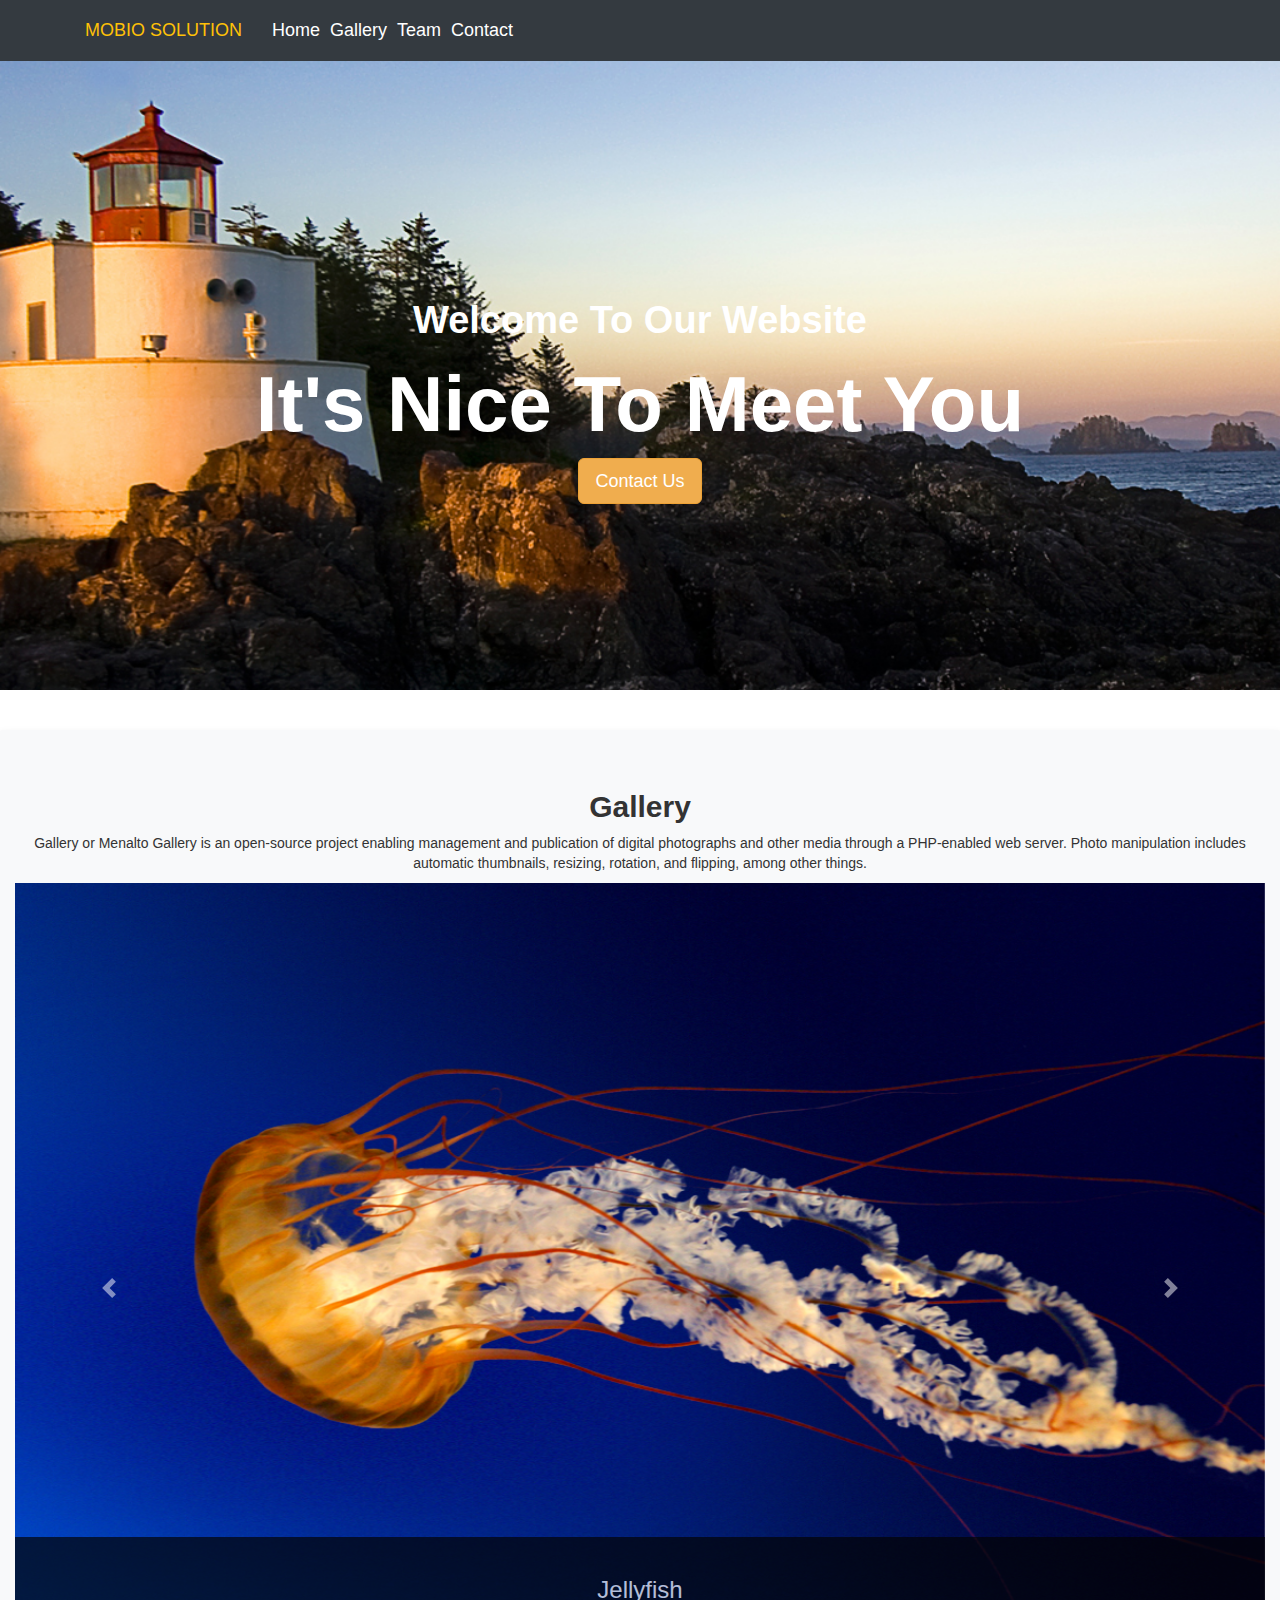
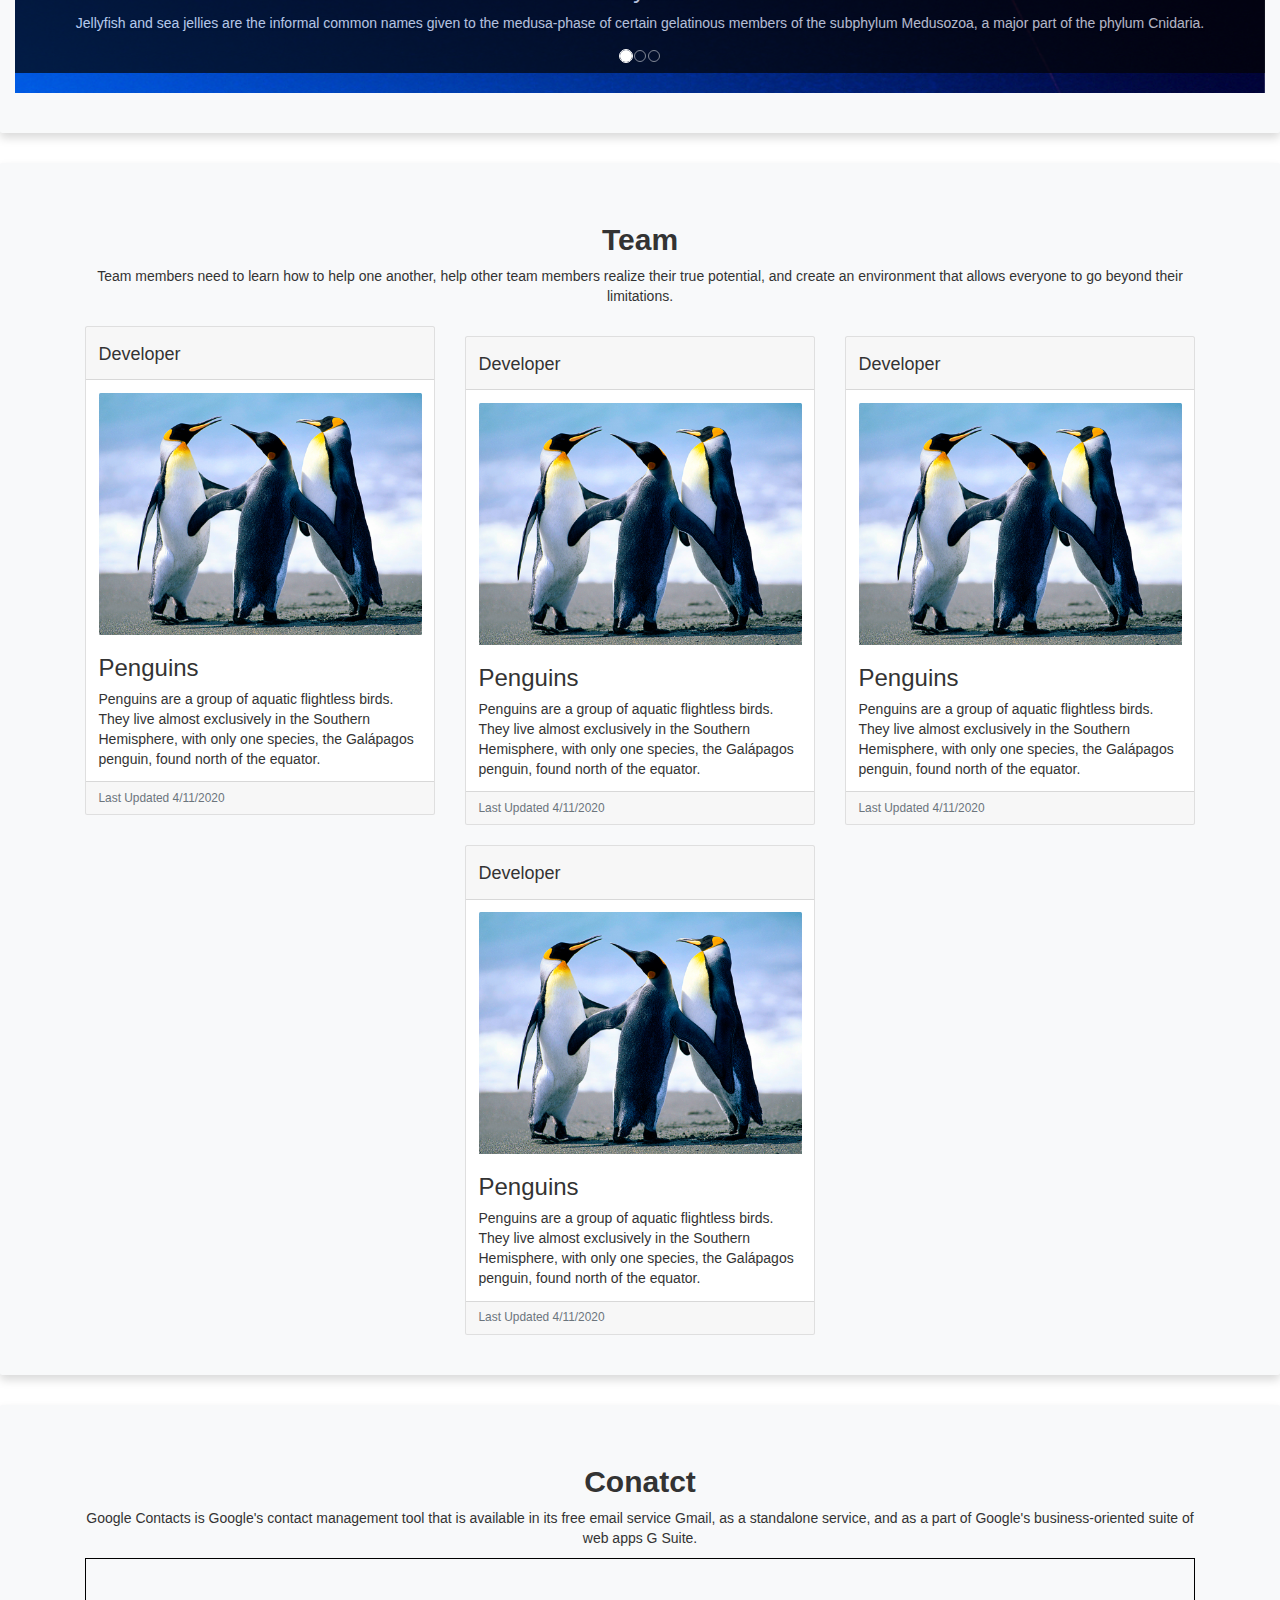
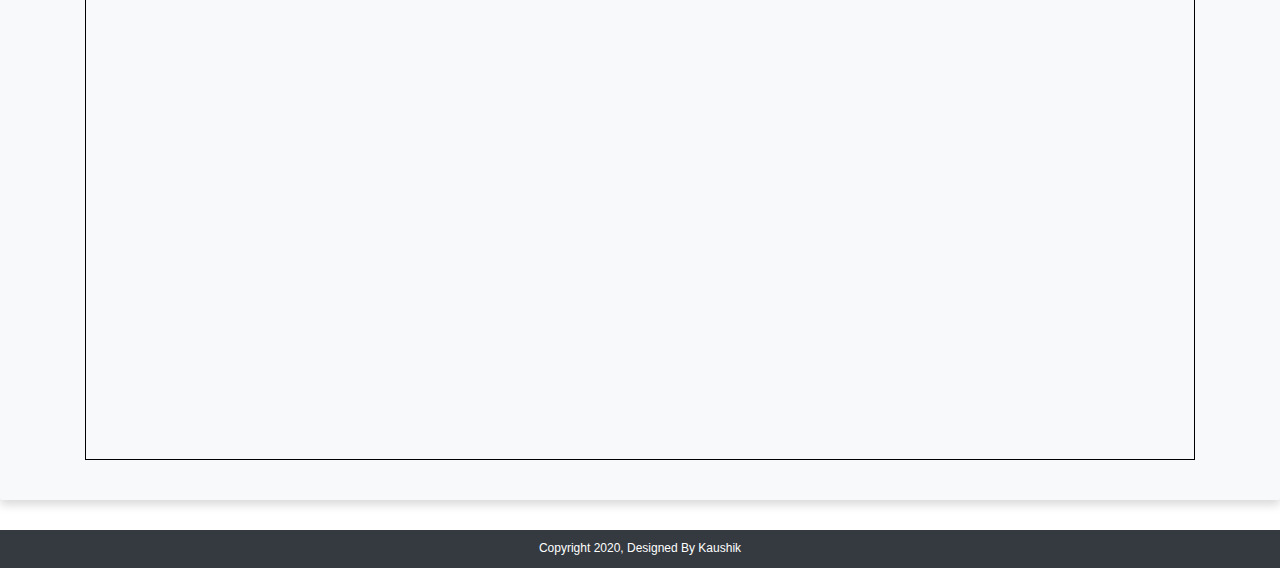
==== commit 964e9aaa: "Update" ====
--- a/demo2.html
+++ b/demo2.html
@@ -26,11 +26,11 @@
                     <div class="container">
                         <a class="navbar-brand text-warning" href="#">MOBIO SOLUTION</a>
 
-                        <button type="button" class="navbar-toggler" data-toggle="collapse" data-target="#navbar">
+                        <button type="button" class="navbar-toggler ml-auto" data-toggle="collapse" data-target="#navbar">
                             <span class="navbar-toggler-icon"></span>
                         </button>
                         <div class="collapse navbar-collapse text-center" id="navbar">
-                            <ul class="navbar-nav float-right h4">
+                            <ul class="navbar-nav h4">
                                 <li class="nav-item"><a class="nav-link text-white" href="#home" >Home</a></li>
                                 <li class="nav-item"><a class="nav-link text-white" href="#gallery">Gallery</a></li>
                                 <li class="nav-item"><a class="nav-link text-white" href="#team">Team</a></li>  
@@ -95,7 +95,7 @@
                 <h2 style="text-align:center; font-weight: bold;">Team</h2>
                 <p class="text-center">Team members need to learn how to help one another, help other team members realize their true potential, and create an environment that allows everyone to go beyond their limitations.</p>
                 <div class="row">
-                    <div class="col-md-3 col-sm-12 col-lg-4 d-block m-auto"  style="margin:-top 20px!important;" >
+                    <div class="col-md-4 col-sm-12 col-lg-4 d-block m-auto"  style="margin:-top 20px!important;" >
                         <div class="card ">
                             <div class="card-header">
                                 <h4 class="card-title">Developer</h4>
@@ -112,7 +112,7 @@
                             </div>
                         </div>
                     </div>
-                    <div class="col-md-3 col-sm-12 col-lg-4 d-block m-auto"  style="margin-top:20px !important;">
+                    <div class="col-md-4 col-sm-12 col-lg-4 d-block m-auto"  style="margin-top:20px !important;">
                         <div class="card ">
                             <div class="card-header">
                                 <h4 class="card-title">Developer</h4>
@@ -129,7 +129,7 @@
                             </div>
                         </div>
                     </div>
-                    <div class="col-md-3 col-sm-12 col-lg-4 d-block m-auto"  style="margin-top:20px !important;">
+                    <div class="col-md-4 col-sm-12 col-lg-4 d-block m-auto"  style="margin-top:20px !important;">
                         <div class="card ">
                             <div class="card-header">
                                 <h4 class="card-title">Developer</h4>
@@ -146,7 +146,7 @@
                             </div>
                         </div>
                     </div>
-                    <div class="col-md-3 col-sm-12 col-lg-4 d-block m-auto" style="margin-top:20px !important;">
+                    <div class="col-md-4 col-sm-12 col-lg-4 d-block m-auto" style="margin-top:20px !important;">
                         <div class="card">
                             <div class="card-header">
                                 <h4 class="card-title">Developer</h4>
--- a/css/style2.css
+++ b/css/style2.css
@@ -0,0 +1,72 @@
+section{
+    padding-top: 40px;   
+    padding-bottom: 40px; 
+} 
+
+.carousel-item img{
+    width: 100%;
+    height: 90%;
+}
+.carousel-control-next-icon, .carousel-control-prev-icon{
+    width: 40px;
+    height: 40px;
+}
+.carousel-caption{
+    background-color: rgb(3, 3, 3);
+    width:100%;
+    left: 0 !important;
+    opacity: 0.7;
+    color: white;
+}
+.menu-icon {
+    width: 30px;
+    height: 3px;
+    background-color: black;
+    margin: 6px 0;
+}
+.card:hover{
+    box-shadow: -1px 2px 18px #888888;
+}
+.bgimg{
+    background-image: url(../img/Lighthouse.jpg);
+    background-size: 100% 100%;
+    background-attachment: fixed;
+    height: 650px;
+    width: 100%;
+}
+.headerset{
+    padding-top: 240px;
+    color: white;
+    box-sizing: border-box;
+    width: 100%;
+}
+.headerset h2{
+    font-size: 38px;
+    font-weight: bold;
+}
+.headerset h1{
+    font-size: 78px;
+    font-weight: bold;
+}
+@media(min-width:991px){
+
+}
+@media(min-width:768px) and (max-width:991px){
+    
+}
+@media(min-width:575px) and (max-width:767px){
+    
+}
+@media(min-width:480px) and (max-width:574px){
+    
+}
+@media(max-width:479px){
+    .headerset h2{
+        font-size: 18px;
+        font-weight: bold;
+    }
+    .headerset h1{
+        font-size: 28px;
+        font-weight: bold;
+    }
+}
